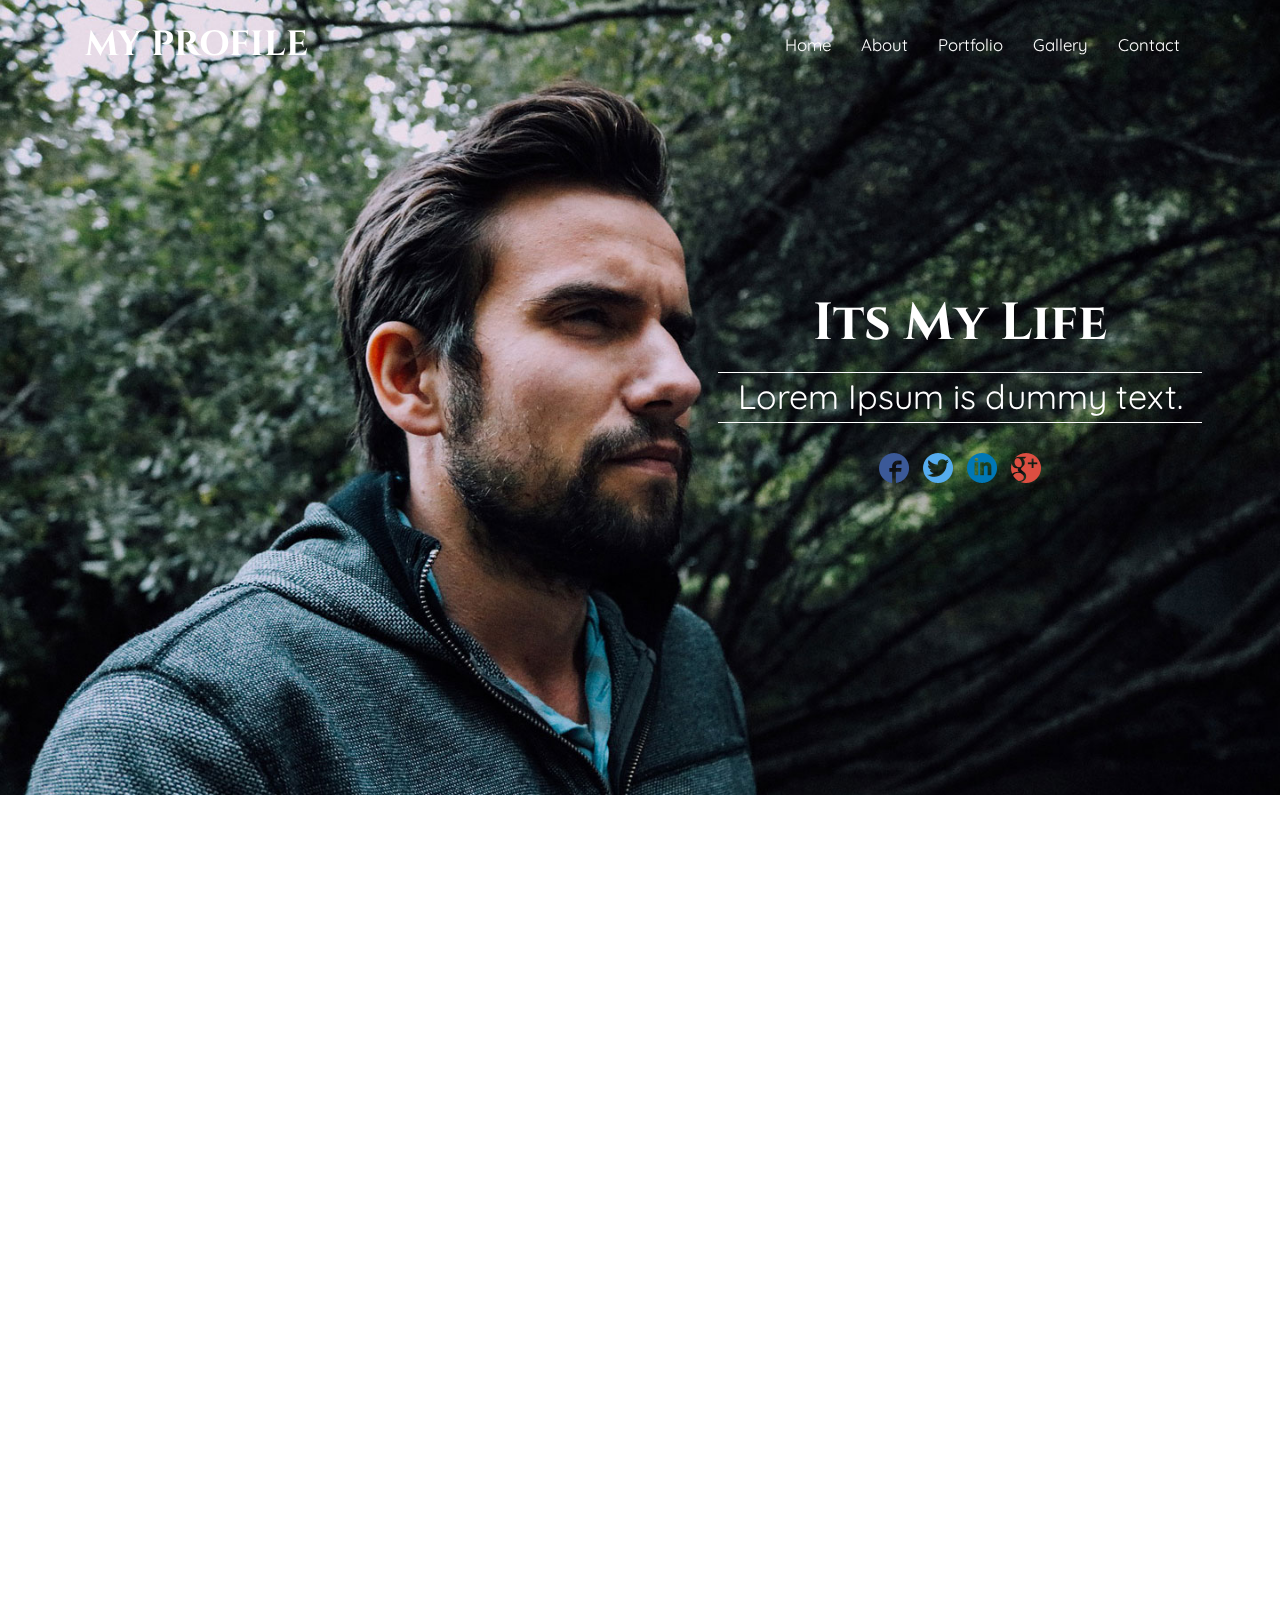
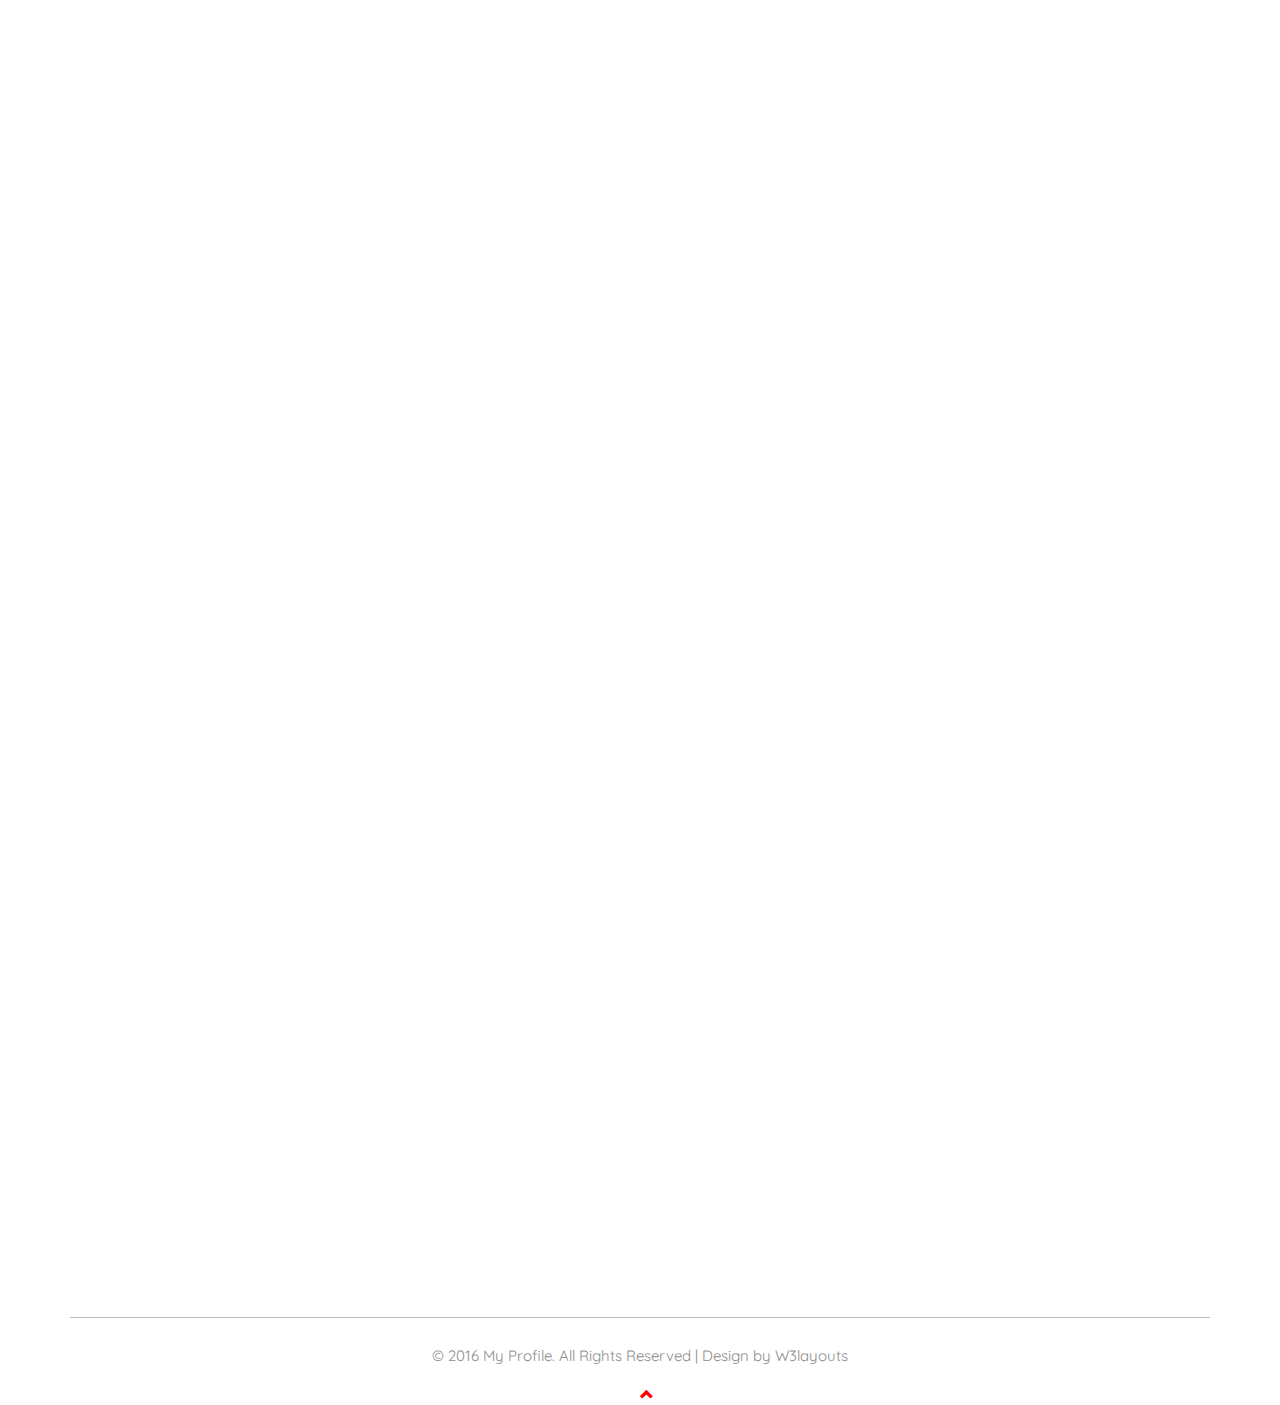
==== indexnew.html @ 0c629615 "Add tmeplate." ====
<!--Author: W3layouts
Author URL: http://w3layouts.com
License: Creative Commons Attribution 3.0 Unported
License URL: http://creativecommons.org/licenses/by/3.0/
-->
<!DOCTYPE HTML>
<html lang="en">
<head>
<title>My Profile a Personal Portfolio category Flat bootstrap Responsive  Website Template :: w3layouts</title>
<meta name="viewport" content="width=device-width, initial-scale=1">
<meta http-equiv="Content-Type" content="text/html; charset=utf-8"/>
<meta name="keywords" content="My Profile Responsive web template, Bootstrap Web Templates, Flat Web Templates, Android Compatible web template, 
Smartphone Compatible web template, free webdesigns for Nokia, Samsung, LG, SonyEricsson, Motorola web design" />
<!-- css files -->
<link href="css/bootstrap.min.css" rel="stylesheet" type="text/css" media="all">
<link href="css/cobox.css" rel="stylesheet" type="text/css">
<link href="css/portfolio.css" rel="stylesheet" type="text/css" media="all">
<link href="css/style.css" rel="stylesheet" type="text/css" media="all">
<!-- /css files -->
<!-- font links -->
<link href='//fonts.googleapis.com/css?family=Quicksand:400,700,300' rel='stylesheet' type='text/css'>
<link href='//fonts.googleapis.com/css?family=Cinzel:400,700,900' rel='stylesheet' type='text/css'>
<!-- /font links -->	
<!-- js files -->
<script src="js/modernizr.custom.js"></script>
<!-- /js files -->
</head>
<body id="myPage" data-spy="scroll" data-target=".navbar" data-offset="60">
 <div class="navbar-wrapper">
      <div class="container">

        <nav class="navbar navbar-inverse navbar-static-top">
          <div class="container">
            <div class="navbar-header">
              <button type="button" class="navbar-toggle collapsed" data-toggle="collapse" data-target="#navbar" aria-expanded="false" aria-controls="navbar">
                <span class="sr-only">Toggle navigation</span>
                <span class="icon-bar"></span>
                <span class="icon-bar"></span>
                <span class="icon-bar"></span>
              </button>
              <a class="navbar-brand" href="index.html">My Profile</a>
            </div>
            <div id="navbar" class="navbar-collapse collapse navbar-right">
              <ul class="nav navbar-nav link-effect">
                <li class="active"><a href="#">Home</a></li>
                <li><a href="#about">About</a></li>
                <li><a href="#portfolio">Portfolio</a></li>
				<li><a href="#gallery">Gallery</a></li>
				<li><a href="#contact">Contact</a></li>
              </ul>
            </div>
          </div>
        </nav>

      </div>
    </div>
<!-- Banner -->
<div class="banner">
	<ul class="rslides" id="slider">
		<li>
			<div class="banner-info">
				<h3>Its My Life</h3>
				<span class="line1"></span>
				<p>Lorem Ipsum is dummy text.</p>
				<span class="line2"></span>
				<div class="social-icons">
					<a href="#"><span class="facebook"></span></a>
					<a href="#"><span class="twitter"></span></a>
					<a href="#"><span class="linkedin"></span></a>
					<a href="#"><span class="googleplus"></span></a>
				</div>
			</div>	
		</li>
		<li>
			<div class="banner-info">
				<h3>My Passion</h3>
				<span class="line1"></span>
				<p>Lorem Ipsum is dummy text.</p>
				<span class="line2"></span>
				<div class="social-icons">
					<a href="#"><span class="facebook"></span></a>
					<a href="#"><span class="twitter"></span></a>
					<a href="#"><span class="linkedin"></span></a>
					<a href="#"><span class="googleplus"></span></a>
				</div>
			</div>
		</li>
		<li>
			<div class="banner-info">
				<h3>My Life Style</h3>
				<span class="line1"></span>
				<p>Lorem Ipsum is dummy text.</p>
				<span class="line2"></span>
				<div class="social-icons">
					<a href="#"><span class="facebook"></span></a>
					<a href="#"><span class="twitter"></span></a>
					<a href="#"><span class="linkedin"></span></a>
					<a href="#"><span class="googleplus"></span></a>
				</div>
			</div>
		</li>
	</ul>	
</div>
<!-- /Banner -->
<!-- About -->
<div class="about-me" id="about"> 
	<h3 class="text-center slideanim">About My Skills</h3>
	<div class="container">
		<div class="row">
			<div class="col-md-4 col-xs-12">
				<div class="mydetails slideanim text-center">
					<img class="img-circle img-responsive" src="images/man.jpg" alt="Generic placeholder image" width="200" height="200">
					<h3>Tzar Nicholas</h3>
					<p>Web Designer</p>
					<div class="social-icons">
						<a href="#"><span class="facebook"></span></a>
						<a href="#"><span class="twitter"></span></a>
						<a href="#"><span class="linkedin"></span></a>
						<a href="#"><span class="googleplus"></span></a>
					</div>
				</div>
			</div>
			<div class="col-md-8 col-xs-12">
				<div class="myskills slideanim">
					<h3 class="text-center">My Skill Info</h3>
					<p class="skill-text">Lorem Ipsum has been the industry's standard dummy text ever since the 1500s, when an unknown printer took a galley of type and scrambled it to make a type specimen book.</p>
					<div class="skill-info"> 
						<div class="table-responsive">
							<table class="table">
								<tbody>
									<tr>
										<td><h4>Photoshop</h4></td>
										<td><span class="longline1"></span><span class="shortline1"></span></td>
										<td><p>89%</p></td>
									</tr>
									<tr>
										<td><h4>Multimedia</h4></td>
										<td><span class="longline2"></span><span class="shortline2"></span></td>
										<td><p>90%</p></td>
									</tr>
									<tr>
										<td><h4>After-Effects</h4></td>
										<td><span class="longline3"></span><span class="shortline3"></span></td>
										<td><p>95%</p></td>
									</tr>
									<tr>
										<td><h4>Wordpress</h4></td>
										<td><span class="longline4"></span><span class="shortline4"></span></td>
										<td><p>92%</p></td>
									</tr>
									<tr>
										<td><h4>HTML5</h4></td>
										<td><span class="longline5"></span><span class="shortline5"></span></td>
										<td><p>96%</p></td>
									</tr>
								</tbody>
							</table>
						</div>	
					</div>
				</div>	
			</div>
		</div>	
	</div>	
</div>
<!-- /About -->
<!-- Portfolio -->
	<div class="myportfolio" id="portfolio">
		<h3 class="text-center slideanim">My Portfolio</h3>
		<p class="text-center slideanim">My Recent Projects , Just "Click" on them to know More.</p>
		<section class="vertical" id="grid3d">
				<div class="grid-wrap">
					<div class="grid">
						<figure><img class="slideanim" src="images/1.jpg" alt="img01"/></figure>
						<figure><img class="slideanim" src="images/2.jpg" alt="img05"/></figure>
						<figure><img class="slideanim" src="images/3.jpg" alt="img08"/></figure>
						<figure><img class="slideanim" src="images/4.jpg" alt="img02"/></figure>
						<figure><img class="slideanim" src="images/5.jpg" alt="img04"/></figure>
						<figure><img class="slideanim" src="images/6.jpg" alt="img03"/></figure>
						<figure><img class="slideanim" src="images/7.jpg" alt="img09"/></figure>
						<figure><img class="slideanim" src="images/8.jpg" alt="img06"/></figure>
						<figure><img class="slideanim" src="images/9.jpg" alt="img07"/></figure>
					</div>
				</div><!-- /grid-wrap -->
				<div class="content">
					<div>
						<div class="content-img"><img src="images/1-1.jpg" class="img-responsive" alt="my projects"></div>
						<h3 class="content-text">Classy Coming Soon</h3>
						<p class="content-text">Lorem Ipsum is simply dummy text of the printing and typesetting industry. Lorem Ipsum has been the industry's standard dummy text ever since the 1500s, when an unknown printer took a galley of type and scrambled it to make a type specimen book.</p>
					</div>
					<div>
						<div class="content-img"><img src="images/2-2.jpg" class="img-responsive" alt="my projects"></div>
						<h3 class="content-text">404 Error Page</h3>
						<p class="content-text">Lorem Ipsum is simply dummy text of the printing and typesetting industry. Lorem Ipsum has been the industry's standard dummy text ever since the 1500s, when an unknown printer took a galley of type and scrambled it to make a type specimen book.</p>
					</div>
					<div>
						<div class="content-img"><img src="images/3-3.jpg" class="img-responsive" alt="my projects"></div>
						<h3 class="content-text">Credit Card Validation</h3>
						<p class="content-text">Lorem Ipsum is simply dummy text of the printing and typesetting industry. Lorem Ipsum has been the industry's standard dummy text ever since the 1500s, when an unknown printer took a galley of type and scrambled it to make a type specimen book.</p>
					</div>
					<div>
						<div class="content-img"><img src="images/4-4.jpg" class="img-responsive" alt="my projects"></div>
						<h3 class="content-text">Eshop Product Detail Widget</h3>
						<p class="content-text">Lorem Ipsum is simply dummy text of the printing and typesetting industry. Lorem Ipsum has been the industry's standard dummy text ever since the 1500s, when an unknown printer took a galley of type and scrambled it to make a type specimen book.</p>
					</div>
					<div>
						<div class="content-img"><img src="images/5-5.jpg" class="img-responsive" alt="my projects"></div>
						<h3 class="content-text">Model Profile Widget</h3>
						<p class="content-text">Lorem Ipsum is simply dummy text of the printing and typesetting industry. Lorem Ipsum has been the industry's standard dummy text ever since the 1500s, when an unknown printer took a galley of type and scrambled it to make a type specimen book.</p>
					</div>
					<div>
						<div class="content-img"><img src="images/6-6.jpg" class="img-responsive" alt="my projects"></div>
						<h3 class="content-text">Flat Under Construction</h3>
						<p class="content-text">Lorem Ipsum is simply dummy text of the printing and typesetting industry. Lorem Ipsum has been the industry's standard dummy text ever since the 1500s, when an unknown printer took a galley of type and scrambled it to make a type specimen book.</p>
					</div>
					<div>
						<div class="content-img"><img src="images/7-7.jpg" class="img-responsive" alt="my projects"></div>
						<h3 class="content-text">Impressive Under Construction</h3>
						<p class="content-text">Lorem Ipsum is simply dummy text of the printing and typesetting industry. Lorem Ipsum has been the industry's standard dummy text ever since the 1500s, when an unknown printer took a galley of type and scrambled it to make a type specimen book.</p>
					</div>
					<div>
						<div class="content-img"><img src="images/8-8.jpg" class="img-responsive" alt="my projects"></div>
						<h3 class="content-text">Profile Widget</h3>
						<p class="content-text">Lorem Ipsum is simply dummy text of the printing and typesetting industry. Lorem Ipsum has been the industry's standard dummy text ever since the 1500s, when an unknown printer took a galley of type and scrambled it to make a type specimen book.</p>
					</div>
					<div>
						<div class="content-img"><img src="images/9-9.jpg" class="img-responsive" alt="my projects"></div>
						<h3 class="content-text">Travel Reservation Widget</h3>
						<p class="content-text">Lorem Ipsum is simply dummy text of the printing and typesetting industry. Lorem Ipsum has been the industry's standard dummy text ever since the 1500s, when an unknown printer took a galley of type and scrambled it to make a type specimen book.</p>
					</div>
					<span class="loading"></span>
					<span class="icon close-content"></span>
				</div>
			</section>
		</div>	
<!-- /Portfolio -->
<!-- Gallery -->
<div class="mygallery" id="gallery">
	<h3 class="text-center slideanim">My Gallery</h3>
	<div class="text-center"> 
		<a href="images/me1-1.jpg" title="My Image Gallery"><img src="images/me1.jpg" alt="example-1" class="img-responsive slideanim"></a> 
		<a href="images/me2-2.jpg" title="My Image Gallery"><img src="images/me2.jpg" alt="example-2" class="img-responsive slideanim"></a> 
		<a href="images/me3-3.jpg" title="My Image Gallery"><img src="images/me3.jpg" alt="example-3" class="img-responsive slideanim"></a>
		<a href="images/me4-4.jpg" title="My Image Gallery"><img src="images/me4.jpg" alt="example-3" class="img-responsive slideanim"></a>
		<a href="images/me5-5.jpg" title="My Image Gallery"><img src="images/me5.jpg" alt="example-3" class="img-responsive slideanim"></a>
		<a href="images/me6-6.jpg" title="My Image Gallery"><img src="images/me6.jpg" alt="example-3" class="img-responsive slideanim"></a>
		<a href="images/me7-7.jpg" title="My Image Gallery"><img src="images/me7.jpg" alt="example-3" class="img-responsive slideanim"></a>
		<a href="images/me8-8.jpg" title="My Image Gallery"><img src="images/me8.jpg" alt="example-3" class="img-responsive slideanim"></a>
		<a href="images/me9-9.jpg" title="My Image Gallery"><img src="images/me9.jpg" alt="example-3" class="img-responsive slideanim"></a>
		<a href="images/me10-10.jpg" title="My Image Gallery"><img src="images/me10.jpg" alt="example-3" class="img-responsive slideanim"></a>
		<a href="images/me11-11.jpg" title="My Image Gallery"><img src="images/me11.jpg" alt="example-3" class="img-responsive slideanim"></a>
		<a href="images/me12-12.jpg" title="My Image Gallery"><img src="images/me12.jpg" alt="example-3" class="img-responsive slideanim"></a>	
	</div>

</div>	
<!-- Gallery -->
<!-- footer -->	
<div class="contact-me" id="contact">
	<h3 class="text-center slideanim">Contact Me</h3>
	<p class="text-center slideanim">Lorem Ipsum is simply dummy text of the printing and typesetting industry.</p>
	<div class="container">
	<footer>
		<div class="row">
			<div class="col-md-6 slideanim">
				<div class="contact-details">
					<form action="#" method="post">
						<div class="row">
							<div class="col-sm-12 form-group">
								<input class="form-control" id="name" name="name" placeholder="Name" type="text" required>
							</div>
							<div class="col-sm-12 form-group">
								<input class="form-control" id="email" name="email" placeholder="Email" type="email" required>
							</div>
						</div>
						<textarea class="form-control" id="comments" name="comments" placeholder="Comment" rows="5"></textarea><br>
						<div class="row">
							<div class="col-sm-12 form-group">
								<button class="btn btn-default btn-lg" type="submit">Send <span class="glyphicon glyphicon-menu-right"></span></button>
							</div>
						</div>
					</form>	
				</div>	
			</div>	
			<div class="col-md-6 slideanim">
				<div class="contact-info">
					<h4>Contact Info</h4>
					<p>Lorem Ipsum is simply dummy text of the printing and typesetting industry.</p>
					<div class="footer-info">
						<div>	
							<i class="glyphicon glyphicon-globe"></i>
							<p class="p1">77 Jack Street</p> 
							<p class="p2">Chicago, USA</p>
						</div>
						<div>
							<i class="glyphicon glyphicon-phone-alt"></i>
							<p class="p1">+1 515 151515</p>
							<p class="p2">+00 1010101010</p>
						</div>
						<div>
							<i class="glyphicon glyphicon-envelope"></i>
							<p class="p1"><a href="mailto:myemail@something.com">myemail1@example.com</a></p> 
							<p class="p2"><a href="mailto:myemail@nothing.com">myemail2@example.com</a></p>
						</div>
					</div>
					<h5>Personal Profile</h5>
					<p>Lorem Ipsum is simply dummy text of the printing and typesetting industry.</p>
				</div>
			</div>
		</div>
		<hr>
		<div class="copyright">
			<p class="text-center">© 2016 My Profile. All Rights Reserved | Design by <a href="http://w3layouts.com">W3layouts</a></p>
		</div>
		<a href="#myPage" title="To Top"><span class="glyphicon glyphicon-chevron-up"></span></a>
		</footer>
	</div>
</div>
<!-- /footer -->	
	<!-- js files -->
	<script src="https://ajax.googleapis.com/ajax/libs/jquery/1.11.3/jquery.min.js"></script>
	<script src="js/bootstrap.min.js"></script>
	<!-- js files for banner slider -->
	<script src="js/responsiveslides.min.js"></script>
	  <script>
    $(window).load(function() {

     // Slideshow for banner
      $("#slider").responsiveSlides({
        maxwidth: 1920,
        speed: 1000
      });


    });
  </script>
	<!-- /js files for banner slider -->
	<!-- js files for portfolio -->
		<script src="js/classie.js"></script>
		<script src="js/helper.js"></script>
		<script src="js/grid3d.js"></script>
		<script>
			new grid3D( document.getElementById( 'grid3d' ) );
		</script>
	<!-- /js files for portfolio -->
	<!-- js files for gallery -->
<script type="text/javascript" src="js/cobox.js"></script>
	<!-- /js files for gallery -->	
	<!-- js for smooth scrolling -->
	
		<script>
$(document).ready(function(){
  // Add smooth scrolling to all links in navbar + footer link
  $(".navbar a, footer a[href='#myPage']").on('click', function(event) {

  // Store hash
  var hash = this.hash;

  // Using jQuery's animate() method to add smooth page scroll
  // The optional number (900) specifies the number of milliseconds it takes to scroll to the specified area
  $('html, body').animate({
    scrollTop: $(hash).offset().top
  }, 900, function(){

    // Add hash (#) to URL when done scrolling (default click behavior)
    window.location.hash = hash;
    });
  });
})

</script>
	<!-- /js for smooth scrolling -->
	<!-- js for sliding -->
	
	<script>
	$(window).scroll(function() {
  $(".slideanim").each(function(){
    var pos = $(this).offset().top;

    var winTop = $(window).scrollTop();
    if (pos < winTop + 600) {
      $(this).addClass("slide");
    }
  });
});
</script>
	<!-- /js for sliding -->
	<!-- /js files -->
	
</body>
</html>
---- css/cobox.css ----
.cobox {
  display: none;
}
.cobox-layer {
  width: 100%;
  height: 100%;
  position: fixed;
  top: 0;
  left: 0;
  overflow: hidden;
  z-index: 9999;
  opacity: 0.8;
  filter: progid:DXImageTransform.Microsoft.Alpha(Opacity=80);
  background-color: #000;
}
.cobox-main {
  position: absolute;
  top: 0;
  left: 0;
  z-index: 10000;
  width: 100%;
}
.cobox-outer {
  position: relative;
  width: 220px;
  height: 220px;
  margin: 0 auto;
  padding: 4px;
  background-color: #fff;
}
.cobox-nav {
  display: none;
  position: absolute;
  top: 0;
  cursor: pointer;
  width: 40%;
  height: 100%;
  background: transparent url(../images/blank.gif);
}
.cobox-prev {
  left: 0;
}
.cobox-next {
  right: 0;
}
.cobox-nav:hover:before {
  display: block;
}
.cobox-nav:before {
  display: none;
  content: "";
  background-image: url(../images/nav.png);
  position: absolute;
  top: 50%;
  margin-top: -22px;
  width: 29px;
  height: 45px;
}
.cobox-prev:before {
  left: 20px;
  background-position: 31px 0;
}
.cobox-next:before {
  right: 20px;
  background-position: 0 0;
}
.cobox-title {
  display: none;
  font-size: 14px;
  line-height: 24px;
  margin: 3px auto 0;
  color: #ccc;
}
.cobox-inner {
  width: 100%;
  height: 100%;
  overflow: hidden;
}
.cobox-image {
  display: none;
  width: 100%;
  height: 100%;
}
.cobox-loading {
  width: 100%;
  height: 100%;
  background: url(..images/loading.gif) no-repeat center center;
  background-color: #fff;
  margin: 0 auto;
}
---- css/portfolio.css ----
@font-face {
            font-family: 'Glyphicons Halflings';
            src: url('/fonts/glyphicons-halflings-regular.eot');
        }
.noscroll {
	overflow: hidden;
}

.grid-wrap {
	margin: 10px auto 0;
	width: 100%;
	padding: 0;
	-webkit-perspective: 1500px;
	perspective: 1500px;
}

.grid {
	position: relative;
	-webkit-transition: all 0.5s cubic-bezier(0,0,0.25,1);
	transition: all 0.5s cubic-bezier(0,0,0.25,1);
	-webkit-transform-style: preserve-3d;
	transform-style: preserve-3d;
	text-align:center;
}

.view-full .grid {
	-webkit-transform: translateZ(-1500px);
	transform: translateZ(-1500px);
}

.grid figure,
.grid .placeholder {
	width: 350px;
	height: 350px;
}

.grid figure {
	margin: 20px;
	display: inline-block;
	cursor: pointer;
	-webkit-touch-callout: none;
	-webkit-user-select: none;
	-khtml-user-select: none;
	-moz-user-select: none;
	-ms-user-select: none;
	user-select: none;
}

.grid figure.active {
	opacity: 0;
}

.grid .placeholder {
	pointer-events: none;
	position: absolute;
	-webkit-transform-style: preserve-3d;
	transform-style: preserve-3d;
	-webkit-transition: all 0.5s ease-out;
	transition: all 0.5s ease-out;
}

.placeholder > div {
	display: block;
	position: absolute;
	width: 100%;
	height: 100%;
	-webkit-backface-visibility: hidden;
	backface-visibility: hidden;
}

.placeholder .front img {
	width: 100%;
	height: 100%;
}

.placeholder .back {
	background: white;
	-webkit-transform: rotateY(180deg);
	transform: rotateY(180deg);
}

.view-full .placeholder {
	-webkit-transition: all 0.5s 0.1s cubic-bezier(0,0,0.25,1);
	transition: all 0.5s 0.1s cubic-bezier(0,0,0.25,1);
}

.vertical .view-full .placeholder {
	-webkit-transform: translateZ(1500px) rotateX(-179.9deg);
	transform: translateZ(1500px) rotateX(-179.9deg); 
}

.grid figure img {
	display: block;
	width: 100%;
}

.content,
.loading {
	position: fixed;
	top: 0;
	left: 0;
	right: 0;
	bottom: 0;
	pointer-events: none; 
}

.content {
	overflow-y: scroll;
	height: 0;
	background: #fff;
	visibility: hidden;
	z-index: 400;
	-webkit-overflow-scrolling: touch;
}

.loading {
	opacity: 0;
	z-index: 1;
	background: transparent url(../images/loader.gif) no-repeat center center;
	-webkit-transform: scale(0.5);
	transform: scale(0.5);
	-webkit-transition: opacity 0.5s, -webkit-transform 0.5s;
	transition: opacity 0.5s, transform 0.5s;
}

.loading.show {
	opacity: 1;
	-webkit-transform: scale(1);
	transform: scale(1);
}

.content.show {
	height: auto;
	pointer-events: auto;
	visibility: visible;
}

.content > div {
	z-index: 10;
	position: absolute;
	top: 0;
	width: 100%;
	overflow: hidden;
	height: 0;
	opacity: 0;
	background: #fff;
}

.content > div.show {
	height: auto;
	opacity: 1;	
	-webkit-transition: opacity 0.6s;
	transition: opacity 0.6s;
}

.icon:before {
	font-family: 'Glyphicons Halflings';
	speak: none;
	font-style: normal;
	font-weight: normal;
	font-variant: normal;
	text-transform: none;
	line-height: 1;
	-webkit-font-smoothing: antialiased;
	-moz-osx-font-smoothing: grayscale;
}

.close-content {
	position: fixed;
	z-index: 1000;
	top: 0;
	right: 10px;
	font-size: 1.6em;
	color: #aaa;
	cursor: pointer;
	pointer-events: none;
	padding: 1em;
	opacity: 0;
	-webkit-transition: opacity 0.3s;
	transition: opacity 0.3s;
}

.close-content:hover {
	color: #999;
}

.content > div.show ~ .close-content {
	opacity: 1;
	pointer-events: auto;
}

.close-content:before {
	content:"\e088";
}

/* Dummy content */

.content-img {
	max-width: 600px;
	width: 90%;
	opacity: 0;
	-webkit-transition: opacity 0.5s, -webkit-transform 0.5s;
	transition: opacity 0.5s, transform 0.5s;
}

.vertical .content-img,
.vertical .content-text {
	-webkit-transform: translateY(100px);
	transform: translateY(100px);
}
.content > div.show .content-img,
.content > div.show .content-text {
	opacity: 1;
}

.vertical .content > div.show .content-img,
.vertical .content > div.show .content-text {
	-webkit-transform: translateY(0);
	transform: translateY(0);
}
.myportfolio h3.content-text {
	text-align:center;
	font-size:30px;
	font-family: 'Cinzel', serif;
	line-height:25px;
	font-weight:bold;
	padding: 25px 0 35px;
	-webkit-transition: opacity 0.6s, -webkit-transform 0.6s;
	transition: opacity 0.7s, transform 0.7s;
}
.myportfolio p.content-text {
	text-align:center;
	font-size:17px;
	padding:0 100px 100px;
	line-height:25px;
	font-weight:400;
	-webkit-transition: opacity 0.9s, -webkit-transform 0.9s;
	transition: opacity 0.9s, transform 0.9s;
}
.content-img {
	height: 400px;
	background-color: #ddd;
	margin: 30px auto;
}
.content-text {
	
}
/* Simple fallback */
/* if any of these are not supported, a simple fallback will be shown */
.no-pointerevents .content,
.no-csstransforms3d .content,
.no-csstransitions .content,
.no-pointerevents .content > div,
.no-csstransforms3d .content > div,
.no-csstransitions .content > div,
.no-pointerevents .close-content,
.no-csstransforms3d .close-content,
.no-csstransitions .close-content {
	opacity: 1;
	visibility: visible;
	display: none;
	height: auto;
}

.no-pointerevents .show .close-content,
.no-csstransforms3d .show .close-content,
.no-csstransition .show .close-content,
.no-pointerevents div.show,
.no-csstransforms3d div.show,
.no-csstransitions div.show,
.no-csstransitions .content-img,
.no-csstransitions .content-text,
.no-csstransforms3d .content-img,
.no-csstransforms3d .content-text, 
.no-pointerevents .content-img,
.no-pointerevents .content-text {
	display: block !important;
	opacity: 1;
}

@media screen and (max-width: 1000px) {

	.grid figure,
	.grid .placeholder {
		width: 240px;
		height: 212px;
	}

}

@media (max-width: 640px) {
	.myportfolio p.content-text {
	padding:0 50px 100px;	
	}
}
---- css/style.css ----
/*!--Author: W3layouts
Author URL: http://w3layouts.com
License: Creative Commons Attribution 3.0 Unported
License URL: http://creativecommons.org/licenses/by/3.0/
--*/

/*--- reset code ---*/
body{
	padding:0;
	margin:0;
	background:#FFF;
}
body a{
    transition:0.5s all;
	-webkit-transition:0.5s all;
	-moz-transition:0.5s all;
	-o-transition:0.5s all;
	-ms-transition:0.5s all;
}
input[type="button"],input[type="submit"]{
	transition:0.5s all;
	-webkit-transition:0.5s all;
	-moz-transition:0.5s all;
	-o-transition:0.5s all;
	-ms-transition:0.5s all;
}
h1,h2,h3,h4,h5,h6{
	margin:0;	
	padding:0;
}	
p{
	margin:0;
}
ul{
	margin:0;
	padding:0;
}
label{
	margin:0;
}
button{
	transition:0.5s all;
	-webkit-transition:0.5s all;
	-moz-transition:0.5s all;
	-o-transition:0.5s all;
	-ms-transition:0.5s all;
}
/*--- end reset code ---*/
body {
	font-family: 'Quicksand', sans-serif;
}
/*-- banner --*/
	/* CUSTOMIZE THE NAVBAR
-------------------------------------------------- */

/* Special class on .container surrounding .navbar, used for positioning it into place. */
.navbar-wrapper {
	position: absolute;
	top: 0;
	right: 0;
	left: 0;
	z-index: 20;
}
.navbar-collapse.in {
    overflow-y: visible;
}
/* Flip around the padding for proper display in narrow viewports */
.navbar-wrapper > .container {
	padding-right: 0;
	padding-left: 0;
}
.navbar-wrapper .navbar {
	padding-right: 15px;
	padding-left: 15px;
}
.navbar-wrapper .navbar .container {
	width: auto;
}
.navbar-inverse {
    background-color:transparent;
    border-color:transparent;
}
.navbar-inverse .navbar-nav>.active>a, .navbar-inverse .navbar-nav>.active>a:focus, .navbar-inverse .navbar-nav>.active>a:hover {
    color: #fff;
    background-color: rgba(8, 8, 8, 0);
}
.navbar-inverse .navbar-brand {
    color: #fff;
	font-size:2.5em;
	font-family: 'Cinzel', serif;
	font-weight:bold;
	text-transform:uppercase;
}
.navbar-inverse .navbar-nav>li>a {
    color: #FFFFFF;
    font-size: 1.2em;
    font-weight: normal;
}
@media (min-width: 768px) {
	.navbar-wrapper {
	margin-top: 20px;
}
	.navbar-wrapper .container {
    padding-right: 15px;
    padding-left: 15px;
}
	.navbar-wrapper .navbar {
    padding-right: 0;
    padding-left: 0;
}
.navbar-wrapper .navbar {
    border-radius: 4px;
}
}
/*-- link-effect --*/
/* Link Effect: borders slight translate */
.link-effect a {
	padding: 10px;
	color: #237546;
	font-weight: 700;
	text-shadow: none;
	-webkit-transition: color 0.3s;
	-moz-transition: color 0.3s;
	transition: color 0.3s;
}
.link-effect a::before,
.link-effect a::after {
	position: absolute;
	left: 0;
	width: 100%;
	height: 2px;
	background: #fff;
	content: '';
	opacity: 0;
	-webkit-transition: opacity 0.3s, -webkit-transform 0.3s;
	-moz-transition: opacity 0.3s, -moz-transform 0.3s;
	transition: opacity 0.3s, transform 0.3s;
	-webkit-transform: translateY(-10px);
	-moz-transform: translateY(-10px);
	transform: translateY(-10px);
}
.link-effect a::before {
	top: 0;
	-webkit-transform: translateY(-10px);
	-moz-transform: translateY(-10px);
	transform: translateY(-10px);
}
.link-effect a::after {
	bottom: 0;
	-webkit-transform: translateY(10px);
	-moz-transform: translateY(10px);
	transform: translateY(10px);
}
.link-effect a:hover,
.link-effect a:focus {
	color: #fff;
}
.link-effect a:hover::before,
.link-effect a:focus::before,
.link-effect a:hover::after,
.link-effect a:focus::after {
	opacity: 1;
	-webkit-transform: translateY(0px);
	-moz-transform: translateY(0px);
	transform: translateY(0px);
}
/*-- /link-effect --*/
.banner {
	background:url(../images/banner.jpg) no-repeat;
	background-position:center;
	background-size:cover;
	-webkit-background-size:cover;
	-moz-background-size:cover;
	-o-background-size:cover;
	min-height:925px;
}
/*-- slider --*/
.banner .rslides {
	height:925px;
} 
.rslides {
	position: relative;
	list-style: none;
	overflow: hidden;
	width: 100%;
	padding: 0;
	margin: 0;
}
.rslides li {
	-webkit-backface-visibility: hidden;
	position: absolute;
	display: none;
	width: 100%;
	left: 0;
	top: 0;
}
.rslides li:first-child {
	position: relative;
	display: block;
	float: left;
}
.rslides img {
	display: block;
	height: auto;
	float: left;
	width: 100%;
	border: 0;
}
.rslides {
	margin: 0 auto;
}
.banner-info {
    text-align: center;
    width: 100%;
    margin: 280px 0 0 390px;
}
.banner-info h3{
	color: #fff;
	font-size: 52px;
	font-weight: bold;
	text-shadow: 1px 1px 1px rgba(0,0,0,0.1);
	margin: 0;
	font-family: 'Cinzel', serif;
	padding: 60px 0 20px 0;
}
.banner-info p {
	color: #fff;
	text-shadow: 1px 1px 1px rgba(0,0,0,0.1);
	font-size: 34px;
	font-weight: normal;
	position: relative;
	margin: 0;
}
.social-icons {
    margin: 2% auto 0;
}
.social-icons  a span {
	display:inline-block;
	width:40px;
	height:40px;
	background:url(../images/social-icons.png) no-repeat 0px 0px;
}
.social-icons  span.facebook {
	background-position:0px 0px;
}
.social-icons span.twitter {
	background-position:-40px 0px;
}
.social-icons span.linkedin {
	background-position:-80px 0px;
}
.social-icons span.googleplus {
	background-position:-120px 0px;
}
span.line1 {
	width:484px;
	height:1px;
	background-color:#fff;
	display:block;
	margin:0 auto;
}
span.line2 {
	width:484px;
	height:1px;
	display:block;
	background-color:#fff;
	margin:0 auto;
} 
/*-- /banner --*/
/*-- About me --*/
.about-me {
	padding:0;
	margin:0 auto;
}
.about-me h3 {
	color:#A1B3A4;
	font-size:30px;
	font-family: 'Cinzel', serif;
	line-height:25px;
	font-weight:bold;
	padding: 67px 0 55px;
}
img.img-responsive {
    margin: auto;
}
.mydetails , .myskills {
	background-color: rgba(129, 224, 144, 0.14);
}
.mydetails {
	padding:6.3em 0;
}
.mydetails h3 {
	color:#000;
	padding: 1em 0;
	font-family: 'Cinzel', serif;
	font-size:20px;
	line-height:25px;
	font-weight:bold;
}
.mydetails p {
	font-size:20px;
	line-height:25px;
	font-weight:400;
}
.mydetails .social-icons {
	padding: 1.3em 0 0;
	margin:0;
}
.mydetails .social-icons  a span {
	display:inline-block;
	width:40px;
	height:40px;
	background:url(../images/social-icons.png) no-repeat 0px 0px;
}
.mydetails .social-icons  span.facebook {
	background-position:0px 0px;
}
.mydetails .social-icons span.twitter {
	background-position:-40px 0px;
}
.mydetails .social-icons span.linkedin {
	background-position:-80px 0px;
}
.mydetails .social-icons span.googleplus {
	background-position:-120px 0px;
}
.myskills {
	padding:2em 0;
}
.myskills h3 {
	color:#000;
	padding:25px;
	font-family: 'Cinzel', serif;
	font-size:25px;
	line-height:25px;
	font-weight:bold;
}
.myskills p {	
	padding:25px 37px;
	font-size:17px;
	line-height:25px;
	font-weight:400;
}
.table>tbody>tr>td, .table>tbody>tr>th, .table>tfoot>tr>td, .table>tfoot>tr>th, .table>thead>tr>td, .table>thead>tr>th {
	padding: 10px;
	border-top:none;
}
.skill-info {
	padding:1em;
}
.skill-info h4 {
	margin-left:6%;
	font-family: 'Cinzel', serif;
	font-size:18px;
	line-height:25px;
	font-weight:bold;
}
.skill-info p {
	padding:0;
}
span.longline1 {
	width:267px;
	height:2px;
	display:inline-block;
	background-color:#A1B3A4;
	margin-top: 3%;
}
span.shortline1 {
	width:33px;
	height:2px;
	display:inline-block;
	background-color:#fff;
	margin-top: 3%;
}
span.longline2 {
	width:270px;
	height:2px;
	display:inline-block;
	background-color:#A1B3A4;
	margin-top: 3%;
}
span.shortline2 {
	width:30px;
	height:2px;
	display:inline-block;
	background-color:#fff;
	margin-top: 3%;
}
span.longline3 {
	width:285px;
	height:2px;
	display:inline-block;
	background-color:#A1B3A4;
	margin-top: 3%;
}
span.shortline3 {
	width:15px;
	height:2px;
	display:inline-block;
	background-color:#fff;
	margin-top: 3%;
}
span.longline4 {
	width:276px;
	height:2px;
	display:inline-block;
	background-color:#A1B3A4;
	margin-top: 3%;
}
span.shortline4 {
	width:24px;
	height:2px;
	display:inline-block;
	background-color:#fff;
	margin-top: 3%;
}
span.longline5 {
	width:288px;
	height:2px;
	display:inline-block;
	background-color:#A1B3A4;
	margin-top: 3%;
}
span.shortline5 {
	width:12px;
	height:2px;
	display:inline-block;
	background-color:#fff;
	margin-top: 3%;
}
/*-- /About me--*/
/*-- Portfolio --*/
.myportfolio {
	padding:0;
	margin:0 auto;
}
.myportfolio h3 {
	color:#A1B3A4;
	font-size:30px;
	font-family: 'Cinzel', serif;
	line-height:25px;
	font-weight:bold;
	padding: 85px 0 20px;
}
.myportfolio p {
	padding: 5px 0 15px;
	font-size:17px;
	line-height:25px;
	font-weight:400;
}
/*-- /Portfolio --*/
/*-- Gallery --*/
.mygallery {
	padding:0;
	margin:0 auto;
}
.mygallery h3 {
	color:#A1B3A4;
	font-size:30px;
	font-family: 'Cinzel', serif;
	line-height:25px;
	font-weight:bold;
	padding: 50px 0 40px;
}
.mygallery img.img-responsive{
    height: 282px;
	margin-bottom:5px;
	opacity:0.67;
	display:inline-block;
	transition:0.5s all;
	-webkit-transition:0.5s all;
	-moz-transition:0.5s all;
	-o-transition:0.5s all;
	-ms-transition:0.5s all;
}
.mygallery img.img-responsive:hover {
	opacity:1;
	transition:0.5s all;
	-webkit-transition:0.5s all;
	-moz-transition:0.5s all;
	-o-transition:0.5s all;
	-ms-transition:0.5s all;
}
/*-- /Gallery --*/
/*-- Footer --*/
.contact-me {
	padding:0;
	position:relative;
	margin:0 auto;
}
.contact-me h3 {
	color:#A1B3A4;
	font-size:30px;
	font-family: 'Cinzel', serif;
	line-height:25px;
	font-weight:bold;
	padding: 80px 0 20px;
}
.contact-me p {
	padding:5px 0 60px;
	font-size:17px;
	line-height:25px;
	font-weight:400;
}
input#name {
	outline:none;
	height:50px;
    padding:10px;
	border-radius:0px;
	border-left: none;
    border-top: none;
    border-right: none;
	border-bottom:2px solid black;
}
input#email {
	outline:none;
    margin: 4% auto;
	padding:10px;
	height:50px;
	border-radius:0px;
	border-left: none;
    border-top: none;
    border-right: none;
	border-bottom:2px solid black;
}
textarea.form-control {
    height: 140px;
	outline:none;
	border-radius:0px;
	border-left: none;
    border-top: none;
    border-right: none;
	border-bottom:2px solid black;
}
.form-control:focus {
    border-color:transparent;
    outline: 0;
    -webkit-box-shadow: none;
    box-shadow:none; 
}
.contact-me button.btn.btn-default.btn-lg {
	background-color:#A1B3A4;
	border-color:#A1B3A4;
	color: #fff;
	outline:none;
	border-radius:0px;
	margin: 3% auto 0;
	padding: 15px 35px;
	transition:all 0.5s ease-in-out;
	-webkit-transition:all 0.5s ease-in-out;
	-moz-transition:all 0.5s ease-in-out;
	-o-transition:all 0.5s ease-in-out;
	-ms-transition:all 0.5s ease-in-out;
}
.contact-me button.btn.btn-default.btn-lg:hover {
	background-color:#000;
	color:#fff;
}
.contact-info h4 {
	font-family: 'Cinzel', serif;
	font-size:20px;
	line-height:25px;
	font-weight:bold;
}
.contact-info p {
    padding: 15px 0;
    font-size: 17px;
    line-height: 25px;
    font-weight: 400;
	color:#000;
}
.footer-info i{
	color:#A1B3A4;
	font-size: 30px;
    margin: 25px 20px 10px 25px;
    display: inline-block;
}
p.p1{
	padding:0;
	display: inline-block;
	color: #000;
	vertical-align: middle;
	    margin: -50px 0 0;
	font-size:16px;
	font-weight: 500;
}
p.p2 {
	padding:0;
	display:block;
	color: #000;
	vertical-align: middle;
	font-weight: 500;
	font-size:16px;
	margin: -27px 0 0 80px;
}
p.p1 a {
	text-decoration:none;
	color:#000;
}
p.p1 a:hover {
	color:#A1B3A4;
}
p.p2 a {
	text-decoration:none;
	color:#000;
}
p.p2 a:hover {
	color:#A1B3A4;
}
.contact-info h5 {
    font-family: 'Cinzel', serif;
    font-size: 20px;
    line-height: 25px;
    font-weight: bold;
	padding: 2em 0 0 .3em;
}
hr{
	border-top:1px solid #BDB8B8;
	margin-top:45px;
}
.copyright p a{
	text-decoration:none;
	color:#8C8C8C;
}
.copyright p{
	color:#8C8C8C;
	padding: 5px 0 17px;
	font-weight:400;
	font-size:15px;
}
footer span.glyphicon.glyphicon-chevron-up {
	margin: 0 0 0 50%;
	color:red;
}
/*-- /Footer --*/
/*-- sliding --*/
.slideanim {visibility:hidden;}
.slide {
    /* The name of the animation */
    animation-name: slide;
    -webkit-animation-name: slide; 
    /* The duration of the animation */
    animation-duration: 1s; 
    -webkit-animation-duration: 1s;
    /* Make the element visible */
    visibility: visible; 
}
/* Go from 0% to 100% opacity (see-through) and specify the percentage from when to slide in the element along the Y-axis */
@keyframes slide {
    0% {
        opacity: 0;
        -webkit-transform: translateY(70%);
    } 
    100% {
        opacity: 1;
        -webkit-transform: translateY(0%);
    } 
}
@-webkit-keyframes slide {
    0% {
        opacity: 0;
        -webkit-transform: translateY(70%);
    } 
    100% {
        opacity: 1;
        -webkit-transform: translateY(0%);
    }
}
/*-- /sliding --*/
/*---- responsive-design -----*/
@media (max-width: 1600px) {
	.banner {
	min-height:795px;	
	}
	.banner .rslides {
	height:795px;
	}
	.banner-info {
	margin: 250px 0 0 390px;
	}
}

@media (max-width: 1366px) {
	.banner-info {
    margin: 235px 0 0 350px;
}
}

@media (max-width: 1280px) {
	.banner-info {
    margin: 235px 0 0 320px;
}
}

@media (max-width: 1080px) {
	.grid figure, .grid .placeholder {
    width: 295px;
    height: 295px;
}
	.grid figure {
    margin: 10px;
}
	.banner-info h3 {
	font-size:40px;
}
	.banner-info p {
	font-size:25px;
}
	span.line1 , span.line2 {
	width:400px;
}
	.banner-info {
    margin: 235px 0 0 262px;
}
	.banner-info p {
	font-size:25px;
	padding:4px;
}
}

@media (max-width: 1024px) {
	.banner {
    min-height: 675px;
}
	.banner .rslides {
    height: 675px;
}
	.banner-info {
    margin: 180px 0 0 262px;
}
}

@media (max-width: 991px) {
	.grid figure, .grid .placeholder {
    width: 280px;
    height: 280px;
}
	.navbar>.container .navbar-brand, .navbar>.container-fluid .navbar-brand {
    margin-left: -100px;
}
	.navbar-nav {
    margin-right: -20%;
    margin-left: 18%;
}
	.mydetails {
    padding: 3em 0;
}
	.mydetails .social-icons {
    padding: 1.2em 0 0;
}
	.contact-info {
    margin-top: 30px;
}
}

@media (max-width: 900px) {
	.grid figure, .grid .placeholder {
    width: 260px;
    height: 260px;
}
	.navbar>.container .navbar-brand, .navbar>.container-fluid .navbar-brand {
    margin-left: -45px;
}
	.navbar-nav {
    margin-right: -12%;
    margin-left: 12%;
}
	.fader .slider {
	right:4%;
}
	.mygallery img.img-rounded {
    height: 250px;
}
}

@media (max-width: 800px) {
	.banner {
    min-height: 600px;
}
	.banner .rslides {
    height: 600px;
}
	.banner-info {
    margin: 180px 0 0 205px;
}
	.grid figure, .grid .placeholder {
    width: 230px;
    height: 230px;
}
	.grid figure {
    margin: 5px;
}
	.navbar-nav {
    margin-right: 0%;
    margin-left: 0%;
}
	.fader .slider {
	right:2%;
}
	span.line1 , span.line2 {
	width:327px;
}
	.banner-info p {
	font-size:23px;
}
}

@media (max-width: 768px) {
	.banner-info {
    margin: 180px 0 0 200px;
}
	.mygallery img.img-responsive {
    height: 245px;
}
	.mygallery h3 {
	padding: 60px 0 40px;
}
	.contact-info h4 {
	padding-bottom:20px;
}
	.contact-me p {
    padding: 5px 0 30px;
}
	.myskills {
    padding: 0em 0 2em;
}
	.fader .slider {
	right:1%;
}
	.navbar>.container .navbar-brand, .navbar>.container-fluid .navbar-brand {
    margin-left: -30px;
}
	.navbar-inverse .navbar-brand {
	font-size:2em;
}
}

@media (max-width: 736px) {
	.mygallery img.img-responsive {
    height: 220px;
}
	.about-me h3.text-center {
	padding: 65px 0 40px;	
}
	.about-me .myskills h3.text-center {
	padding:20px 0 10px;	
}
	.navbar>.container .navbar-brand, .navbar>.container-fluid .navbar-brand {
    margin-left: 5px;
}
	.navbar-nav { 
	background-color:rgba(0,0,0,0.77);
	text-align:center;
}
	.banner {
	min-height:360px;
}
	.banner .rslides {
    height: 360px;
}
	.banner-info {
    margin: 46px 0 0 192px;
}
	span.line1 , span.line2 {
	width:300px;
}
	.banner-info p {
	font-size:21px;
}
}

@media (max-width: 667px) {
	.banner-info {
    margin: 30px 0 0 177px;
}
	.banner-info h3 {
	font-size:35px;
}
	.banner-info p {
	font-size:19px;
}
	span.line1 , span.line2 {
	width:272px;
}
	.content-img {
    height: 385px;
}
}

@media (max-width: 640px) {
	.banner-info {
    margin: 45px 0 0 165px;
}
	.banner-info h3 {
	padding:60px 0 10px;		
}
	.banner-info p {
	font-size:17px;
}
	span.line1 , span.line2 {
	width:242px;
}	
	.content-img {
    height: 374px;
}
	.myportfolio p.content-text {
	padding:0 50px 100px;	
}	
}

@media (max-width: 600px){
	.content-img {
    height: 350px;
}
	.close-content {
	top:-17px;
}
	.banner-info {
    margin: 60px 0 0 155px;
}
}

@media (max-width: 568px){
	.banner {
    min-height: 265px;
}
	.banner .rslides {
    height: 265px;
}
	.banner-info {
    margin: 20px 0 0 140px;
}
	.content-img {
    height: 332px;
}
	.myportfolio p.content-text {
    padding: 0 35px 70px;
}
}

@media (max-width: 480px){
	.banner-info h3 {
	font-size:25px;
}	
	.banner-info {
    margin: 20px 0 0 97px;
}
	.content-img {
    height: 278px;
}
.about-me h3.text-center {
    padding: 35px 0;
	font-size:25px;
}
.mydetails h3 {
	font-size:18px;	
}
.mydetails p {
    font-size: 16px;
}
.about-me .myskills h3.text-center {
    padding: 0px 0 0px;
	font-size:22px;
}
.myskills p {
	font-size:15px;
}
.myportfolio h3 {
	font-size:25px;
	padding:40px 0 20px;
}
.myportfolio p {
	font-size:15px;
}
.mygallery h3 {
    padding: 50px 0 40px;
	font-size:25px;
}
.contact-me h3 {
	font-size:25px;
	padding:40px 0 15px;
}
.contact-me p {
	font-size:15px;
}
.contact-info p {
	font-size:15px;
}
.navbar-inverse .navbar-brand {
    font-size: 26px;
}
}

@media (max-width: 414px){
	.banner-info {
    margin: 20px 0 0 65px;
}
	.mygallery img.img-responsive {
    height: 185px;
}
	.myportfolio h3.content-text {
	font-size:25px;
}
	.myportfolio p.content-text {
	font-size:15px;
}
	.contact-info h5 {
	padding:5px 0 10px;
}
	hr {
	margin-top:0;
}
	input#name,input#email {
	height:45px;
} 
}

@media (max-width: 384px) {
	.banner-info {
    margin: 20px 0 0 45px;
}
	.about-me h3.text-center {
		font-size:23px;
	}
	.about-me .myskills h3.text-center {
		font-size:20px;
	}
	p.skill-text {
    padding: 15px 25px 25px;
}
	.myportfolio h3 {
    font-size: 23px;
    padding: 35px 0 15px;
}
	.mygallery h3 {
    padding: 40px 0;
    font-size: 23px;
}
	.contact-me h3 {
    font-size: 23px;
    padding: 35px 0 15px;
}
	.mygallery img.img-responsive {
    height: 170px;
}
	.content-img {
    height: 220px;
}
	.myskills p {
	font-size:15px;
}
	p.skill-text {
    padding: 25px;
}
	.contact-me p {
	font-size:15px;
}
	.contact-info p {
	font-size:15px;
}
	.myportfolio h3.content-text {
    font-size: 22px;
}
}

@media (max-width: 375px) {
	.mygallery img.img-responsive {
    height: 165px;
}
	.myportfolio p{
	font-size:15px;
}	
	.myportfolio h3.content-text {
	font-size:20px;
}	
	.content-img {
    height: 215px;
}
	.myportfolio p.content-text {
    padding: 0 20px 70px;
}
}

@media (max-width: 320px) {
	.banner-info {
    margin: 20px 0 0 0px;
}
	.contact-info p {
	padding-bottom:5px;
}
	input#name {
	margin-top:10px;
}
	.contact-info h5 {
	padding-top:1em;
}
	hr {
	margin-top:20px;	
}
	.about-me .myskills h3.text-center {
    padding: 10px 0 10px;
}
	.contact-me button.btn.btn-default.btn-lg {
	padding:10px 25px;
}
	.myportfolio p {
    padding: 0px 0 0px;
}
	.mygallery img.img-responsive {
    height: 145px;
}
	.navbar>.container .navbar-brand, .navbar>.container-fluid .navbar-brand {
    margin-left: -13px;
}
	.content-img {
    height: 183px;
}
	p.skill-text {
    padding: 20px;
}
	.contact-me p {
    font-size: 14px;
    padding-bottom: 10px;
}
}
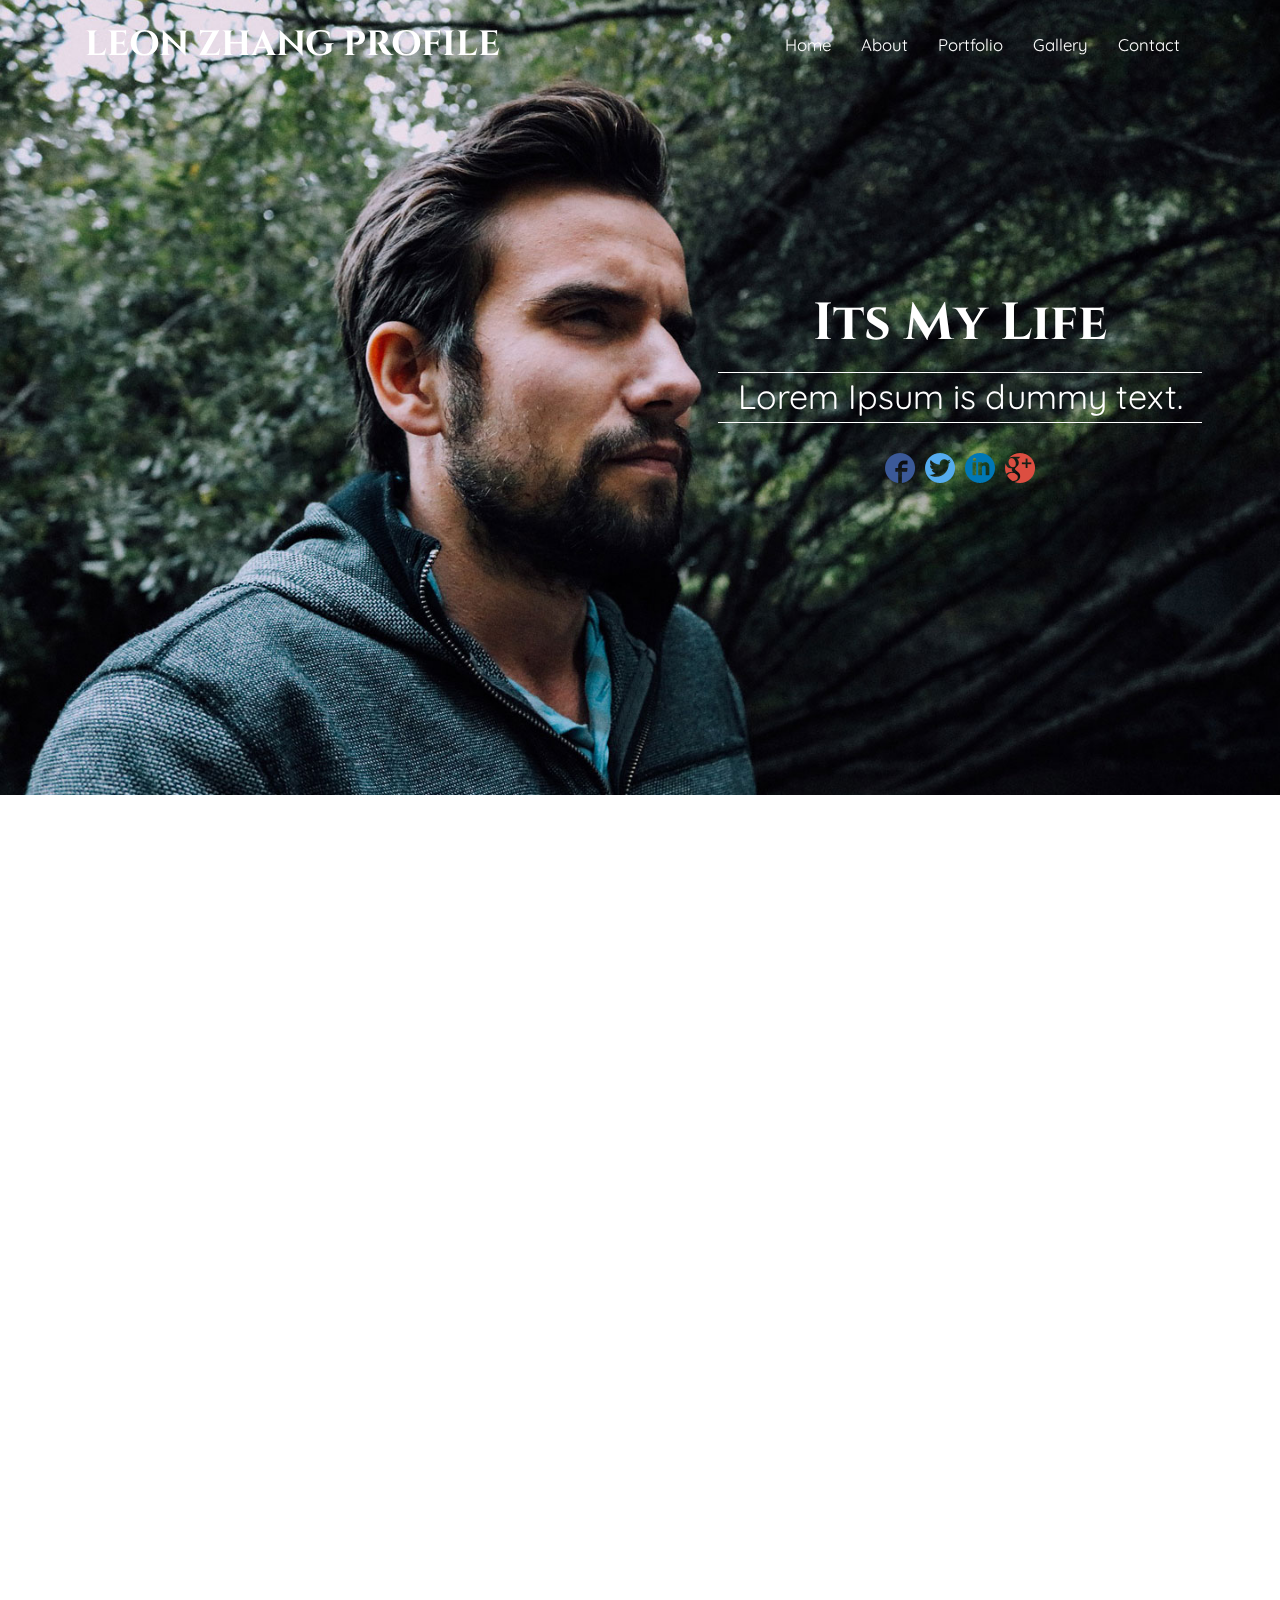
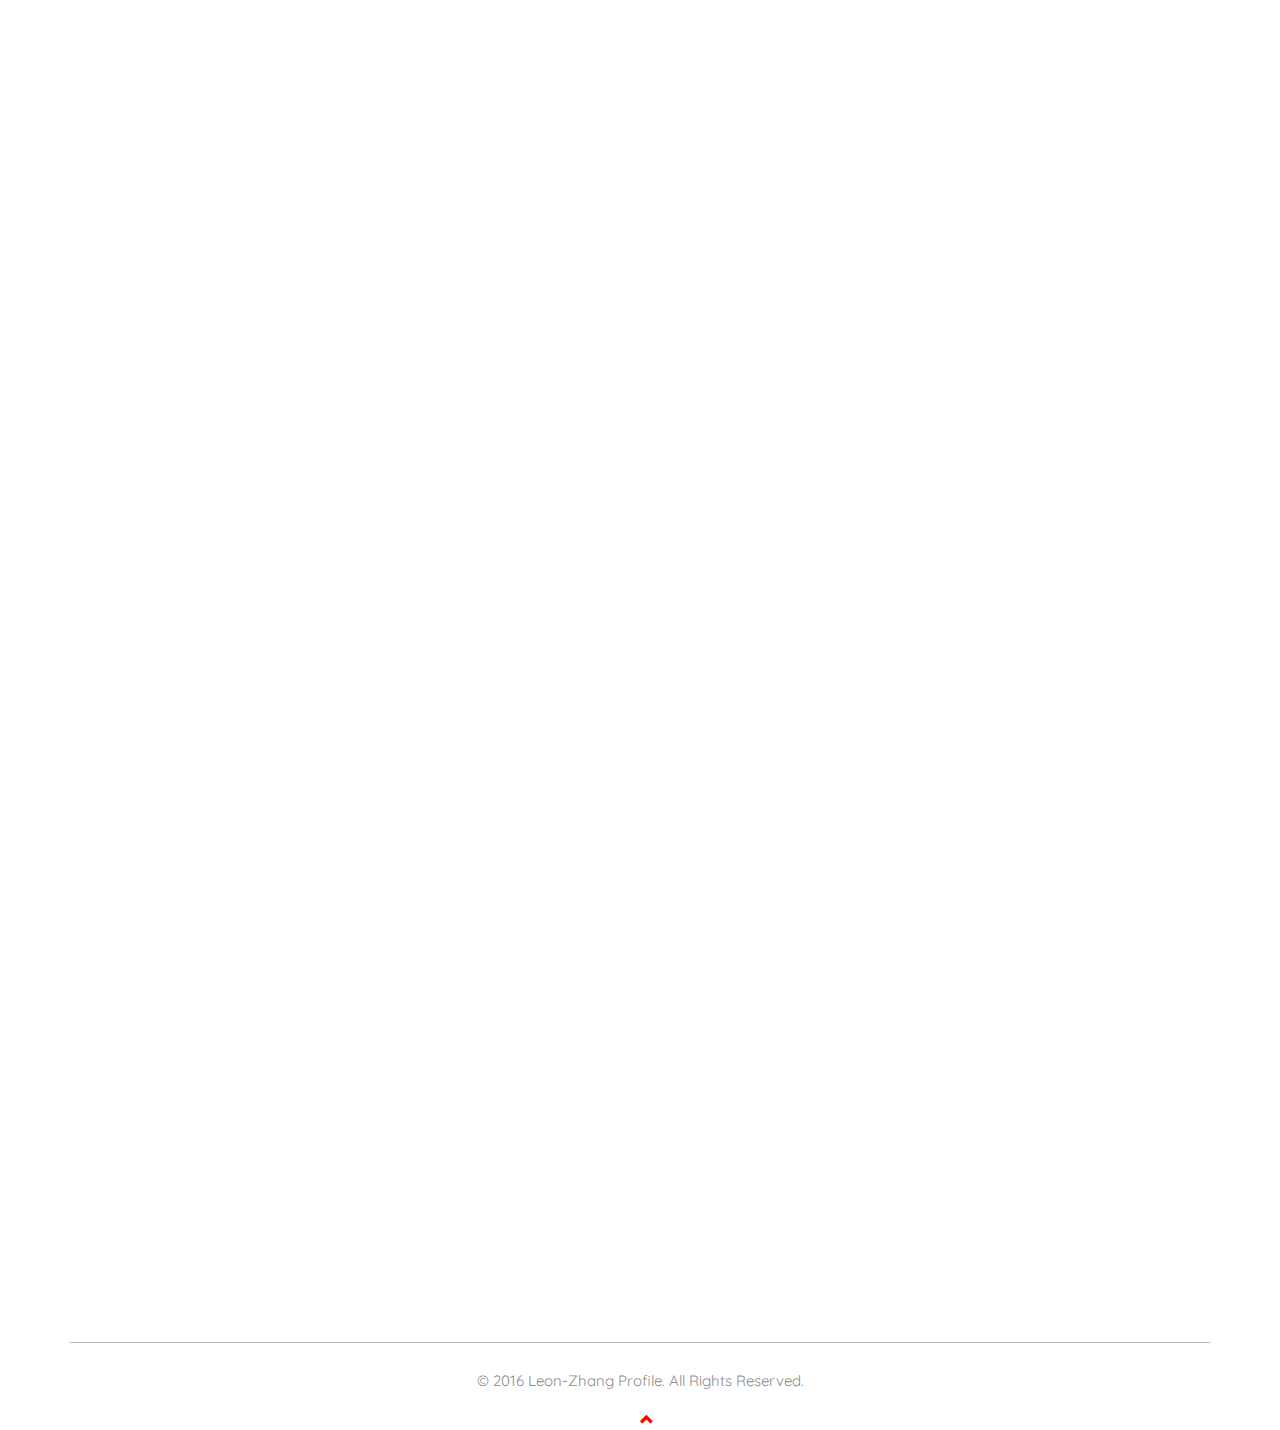
==== commit 6c1404d3: "Modifying urls." ====
--- a/indexnew.html
+++ b/indexnew.html
@@ -6,10 +6,10 @@
 <!DOCTYPE HTML>
 <html lang="en">
 <head>
-<title>My Profile a Personal Portfolio category Flat bootstrap Responsive  Website Template :: w3layouts</title>
+<title>Leon Zhang Profile</title>
 <meta name="viewport" content="width=device-width, initial-scale=1">
 <meta http-equiv="Content-Type" content="text/html; charset=utf-8"/>
-<meta name="keywords" content="My Profile Responsive web template, Bootstrap Web Templates, Flat Web Templates, Android Compatible web template, 
+<meta name="keywords" content="My Profile Responsive web template, Bootstrap Web Templates, Flat Web Templates, Android Compatible web template,
 Smartphone Compatible web template, free webdesigns for Nokia, Samsung, LG, SonyEricsson, Motorola web design" />
 <!-- css files -->
 <link href="css/bootstrap.min.css" rel="stylesheet" type="text/css" media="all">
@@ -20,9 +20,26 @@
 <!-- font links -->
 <link href='//fonts.googleapis.com/css?family=Quicksand:400,700,300' rel='stylesheet' type='text/css'>
 <link href='//fonts.googleapis.com/css?family=Cinzel:400,700,900' rel='stylesheet' type='text/css'>
-<!-- /font links -->	
+<!-- /font links -->
 <!-- js files -->
 <script src="js/modernizr.custom.js"></script>
+<script language="Javascript" type="text/javascript">
+var g_MyNames = ["Leon Zhang", "張　ショウ恩","张曌恩"];
+var g_MyCareers = ["Software Engineer","Technical Artist"];
+var g_SNSLinkClasses=["facebook","twitter","linkedin","googleplus"];
+var g_SNSLinks = new Object();
+	g_SNSLinks[g_SNSLinkClasses[0]]="https://www.facebook.com/leon.zhang.313";
+	g_SNSLinks[g_SNSLinkClasses[1]]="https://twitter.com/Leon_Zh";
+	g_SNSLinks[g_SNSLinkClasses[2]]="https://www.linkedin.com/in/leon-zhang-1602713a";
+	g_SNSLinks[g_SNSLinkClasses[3]]="https://plus.google.com/u/0/105976890303923659980/about";
+
+	function writeSNSgroup()
+	{
+		for(i=0;i<g_SNSLinkClasses.length;i++){
+			document.write("<a href="+g_SNSLinks[g_SNSLinkClasses[i]]+" target='_blank'><span class="+g_SNSLinkClasses[i]+"></span></a>");
+		}
+	}
+</script>
 <!-- /js files -->
 </head>
 <body id="myPage" data-spy="scroll" data-target=".navbar" data-offset="60">
@@ -38,7 +55,7 @@
                 <span class="icon-bar"></span>
                 <span class="icon-bar"></span>
               </button>
-              <a class="navbar-brand" href="index.html">My Profile</a>
+              <a class="navbar-brand" href="index.html">Leon Zhang Profile</a>
             </div>
             <div id="navbar" class="navbar-collapse collapse navbar-right">
               <ul class="nav navbar-nav link-effect">
@@ -64,12 +81,11 @@
 				<p>Lorem Ipsum is dummy text.</p>
 				<span class="line2"></span>
 				<div class="social-icons">
-					<a href="#"><span class="facebook"></span></a>
-					<a href="#"><span class="twitter"></span></a>
-					<a href="#"><span class="linkedin"></span></a>
-					<a href="#"><span class="googleplus"></span></a>
-				</div>
-			</div>	
+					<script>
+					writeSNSgroup();
+					</script>
+				</div>
+			</div>
 		</li>
 		<li>
 			<div class="banner-info">
@@ -78,10 +94,9 @@
 				<p>Lorem Ipsum is dummy text.</p>
 				<span class="line2"></span>
 				<div class="social-icons">
-					<a href="#"><span class="facebook"></span></a>
-					<a href="#"><span class="twitter"></span></a>
-					<a href="#"><span class="linkedin"></span></a>
-					<a href="#"><span class="googleplus"></span></a>
+					<script>
+					writeSNSgroup();
+					</script>
 				</div>
 			</div>
 		</li>
@@ -92,39 +107,41 @@
 				<p>Lorem Ipsum is dummy text.</p>
 				<span class="line2"></span>
 				<div class="social-icons">
-					<a href="#"><span class="facebook"></span></a>
-					<a href="#"><span class="twitter"></span></a>
-					<a href="#"><span class="linkedin"></span></a>
-					<a href="#"><span class="googleplus"></span></a>
+					<script>
+					writeSNSgroup();
+					</script>
 				</div>
 			</div>
 		</li>
-	</ul>	
+	</ul>
 </div>
 <!-- /Banner -->
 <!-- About -->
-<div class="about-me" id="about"> 
-	<h3 class="text-center slideanim">About My Skills</h3>
+<div class="about-me" id="about">
+	<h3 class="text-center slideanim">Skills</h3>
 	<div class="container">
 		<div class="row">
 			<div class="col-md-4 col-xs-12">
 				<div class="mydetails slideanim text-center">
 					<img class="img-circle img-responsive" src="images/man.jpg" alt="Generic placeholder image" width="200" height="200">
-					<h3>Tzar Nicholas</h3>
-					<p>Web Designer</p>
+					<h3><script>document.write(g_MyNames[0]);</script></h3>
+					<script>
+					for (var i=0; i<g_MyCareers.length; i++) {
+						document.write("<p>" +g_MyCareers[i]+ "</p>");
+					}
+					</script>
 					<div class="social-icons">
-						<a href="#"><span class="facebook"></span></a>
-						<a href="#"><span class="twitter"></span></a>
-						<a href="#"><span class="linkedin"></span></a>
-						<a href="#"><span class="googleplus"></span></a>
+						<script>
+						writeSNSgroup();
+						</script>
 					</div>
 				</div>
 			</div>
 			<div class="col-md-8 col-xs-12">
 				<div class="myskills slideanim">
-					<h3 class="text-center">My Skill Info</h3>
+					<h3 class="text-center">Skill Info</h3>
 					<p class="skill-text">Lorem Ipsum has been the industry's standard dummy text ever since the 1500s, when an unknown printer took a galley of type and scrambled it to make a type specimen book.</p>
-					<div class="skill-info"> 
+					<div class="skill-info">
 						<div class="table-responsive">
 							<table class="table">
 								<tbody>
@@ -155,17 +172,17 @@
 									</tr>
 								</tbody>
 							</table>
-						</div>	
-					</div>
-				</div>	
-			</div>
-		</div>	
-	</div>	
+						</div>
+					</div>
+				</div>
+			</div>
+		</div>
+	</div>
 </div>
 <!-- /About -->
 <!-- Portfolio -->
 	<div class="myportfolio" id="portfolio">
-		<h3 class="text-center slideanim">My Portfolio</h3>
+		<h3 class="text-center slideanim">Portfolio</h3>
 		<p class="text-center slideanim">My Recent Projects , Just "Click" on them to know More.</p>
 		<section class="vertical" id="grid3d">
 				<div class="grid-wrap">
@@ -231,14 +248,14 @@
 					<span class="icon close-content"></span>
 				</div>
 			</section>
-		</div>	
+		</div>
 <!-- /Portfolio -->
 <!-- Gallery -->
 <div class="mygallery" id="gallery">
-	<h3 class="text-center slideanim">My Gallery</h3>
-	<div class="text-center"> 
-		<a href="images/me1-1.jpg" title="My Image Gallery"><img src="images/me1.jpg" alt="example-1" class="img-responsive slideanim"></a> 
-		<a href="images/me2-2.jpg" title="My Image Gallery"><img src="images/me2.jpg" alt="example-2" class="img-responsive slideanim"></a> 
+	<h3 class="text-center slideanim">Gallery</h3>
+	<div class="text-center">
+		<a href="images/me1-1.jpg" title="My Image Gallery"><img src="images/me1.jpg" alt="example-1" class="img-responsive slideanim"></a>
+		<a href="images/me2-2.jpg" title="My Image Gallery"><img src="images/me2.jpg" alt="example-2" class="img-responsive slideanim"></a>
 		<a href="images/me3-3.jpg" title="My Image Gallery"><img src="images/me3.jpg" alt="example-3" class="img-responsive slideanim"></a>
 		<a href="images/me4-4.jpg" title="My Image Gallery"><img src="images/me4.jpg" alt="example-3" class="img-responsive slideanim"></a>
 		<a href="images/me5-5.jpg" title="My Image Gallery"><img src="images/me5.jpg" alt="example-3" class="img-responsive slideanim"></a>
@@ -248,15 +265,15 @@
 		<a href="images/me9-9.jpg" title="My Image Gallery"><img src="images/me9.jpg" alt="example-3" class="img-responsive slideanim"></a>
 		<a href="images/me10-10.jpg" title="My Image Gallery"><img src="images/me10.jpg" alt="example-3" class="img-responsive slideanim"></a>
 		<a href="images/me11-11.jpg" title="My Image Gallery"><img src="images/me11.jpg" alt="example-3" class="img-responsive slideanim"></a>
-		<a href="images/me12-12.jpg" title="My Image Gallery"><img src="images/me12.jpg" alt="example-3" class="img-responsive slideanim"></a>	
+		<a href="images/me12-12.jpg" title="My Image Gallery"><img src="images/me12.jpg" alt="example-3" class="img-responsive slideanim"></a>
 	</div>
 
-</div>	
+</div>
 <!-- Gallery -->
-<!-- footer -->	
+<!-- footer -->
 <div class="contact-me" id="contact">
 	<h3 class="text-center slideanim">Contact Me</h3>
-	<p class="text-center slideanim">Lorem Ipsum is simply dummy text of the printing and typesetting industry.</p>
+	<p class="text-center slideanim">Email: leonzh.work at gmail.com</p>
 	<div class="container">
 	<footer>
 		<div class="row">
@@ -277,17 +294,17 @@
 								<button class="btn btn-default btn-lg" type="submit">Send <span class="glyphicon glyphicon-menu-right"></span></button>
 							</div>
 						</div>
-					</form>	
-				</div>	
-			</div>	
+					</form>
+				</div>
+			</div>
 			<div class="col-md-6 slideanim">
 				<div class="contact-info">
 					<h4>Contact Info</h4>
 					<p>Lorem Ipsum is simply dummy text of the printing and typesetting industry.</p>
 					<div class="footer-info">
-						<div>	
+						<div>
 							<i class="glyphicon glyphicon-globe"></i>
-							<p class="p1">77 Jack Street</p> 
+							<p class="p1">77 Jack Street</p>
 							<p class="p2">Chicago, USA</p>
 						</div>
 						<div>
@@ -297,7 +314,7 @@
 						</div>
 						<div>
 							<i class="glyphicon glyphicon-envelope"></i>
-							<p class="p1"><a href="mailto:myemail@something.com">myemail1@example.com</a></p> 
+							<p class="p1"><a href="mailto:myemail@something.com">myemail1@example.com</a></p>
 							<p class="p2"><a href="mailto:myemail@nothing.com">myemail2@example.com</a></p>
 						</div>
 					</div>
@@ -308,13 +325,13 @@
 		</div>
 		<hr>
 		<div class="copyright">
-			<p class="text-center">© 2016 My Profile. All Rights Reserved | Design by <a href="http://w3layouts.com">W3layouts</a></p>
+			<p class="text-center">© 2016 Leon-Zhang Profile. All Rights Reserved.</p>
 		</div>
 		<a href="#myPage" title="To Top"><span class="glyphicon glyphicon-chevron-up"></span></a>
 		</footer>
 	</div>
 </div>
-<!-- /footer -->	
+<!-- /footer -->
 	<!-- js files -->
 	<script src="https://ajax.googleapis.com/ajax/libs/jquery/1.11.3/jquery.min.js"></script>
 	<script src="js/bootstrap.min.js"></script>
@@ -343,9 +360,9 @@
 	<!-- /js files for portfolio -->
 	<!-- js files for gallery -->
 <script type="text/javascript" src="js/cobox.js"></script>
-	<!-- /js files for gallery -->	
+	<!-- /js files for gallery -->
 	<!-- js for smooth scrolling -->
-	
+
 		<script>
 $(document).ready(function(){
   // Add smooth scrolling to all links in navbar + footer link
@@ -369,7 +386,7 @@
 </script>
 	<!-- /js for smooth scrolling -->
 	<!-- js for sliding -->
-	
+
 	<script>
 	$(window).scroll(function() {
   $(".slideanim").each(function(){
@@ -384,6 +401,6 @@
 </script>
 	<!-- /js for sliding -->
 	<!-- /js files -->
-	
+
 </body>
-</html>	+</html>
